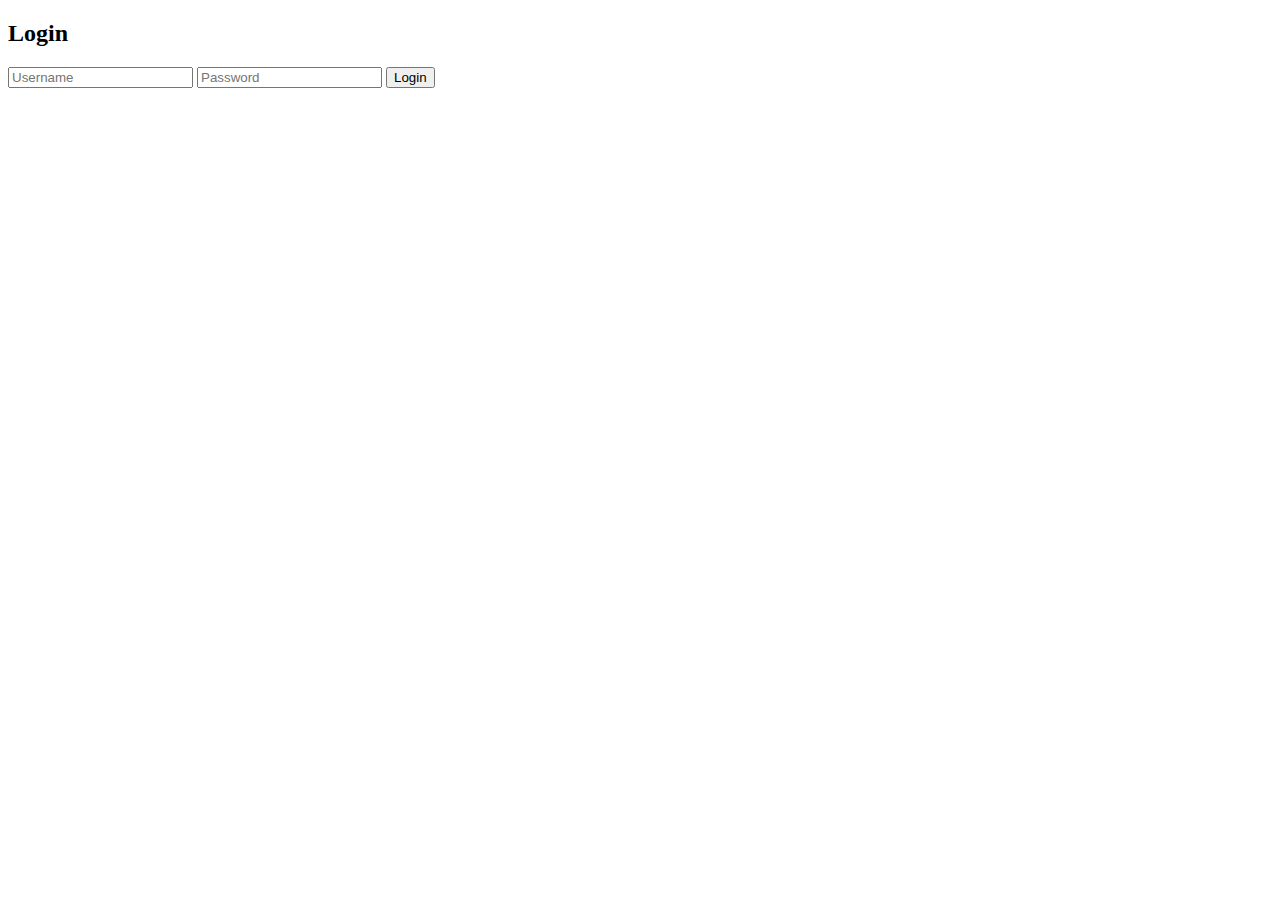
==== login.html @ 831be057 "Implemented user authentication with cookies" ====
<!DOCTYPE html>
<html lang="en">
<head>
    <meta charset="UTF-8">
    <meta name="viewport" content="width=device-width, initial-scale=1.0">
    <title>Login</title>
    <script src="script.js" defer></script>
</head>
<body>
    <h2>Login</h2>
    <form id="loginForm">
        <input type="text" id="username" placeholder="Username" required>
        <input type="password" id="password" placeholder="Password" required>
        <button type="submit">Login</button>
    </form>
    <button id="logoutBtn">Logout</button>
</body>
</html>
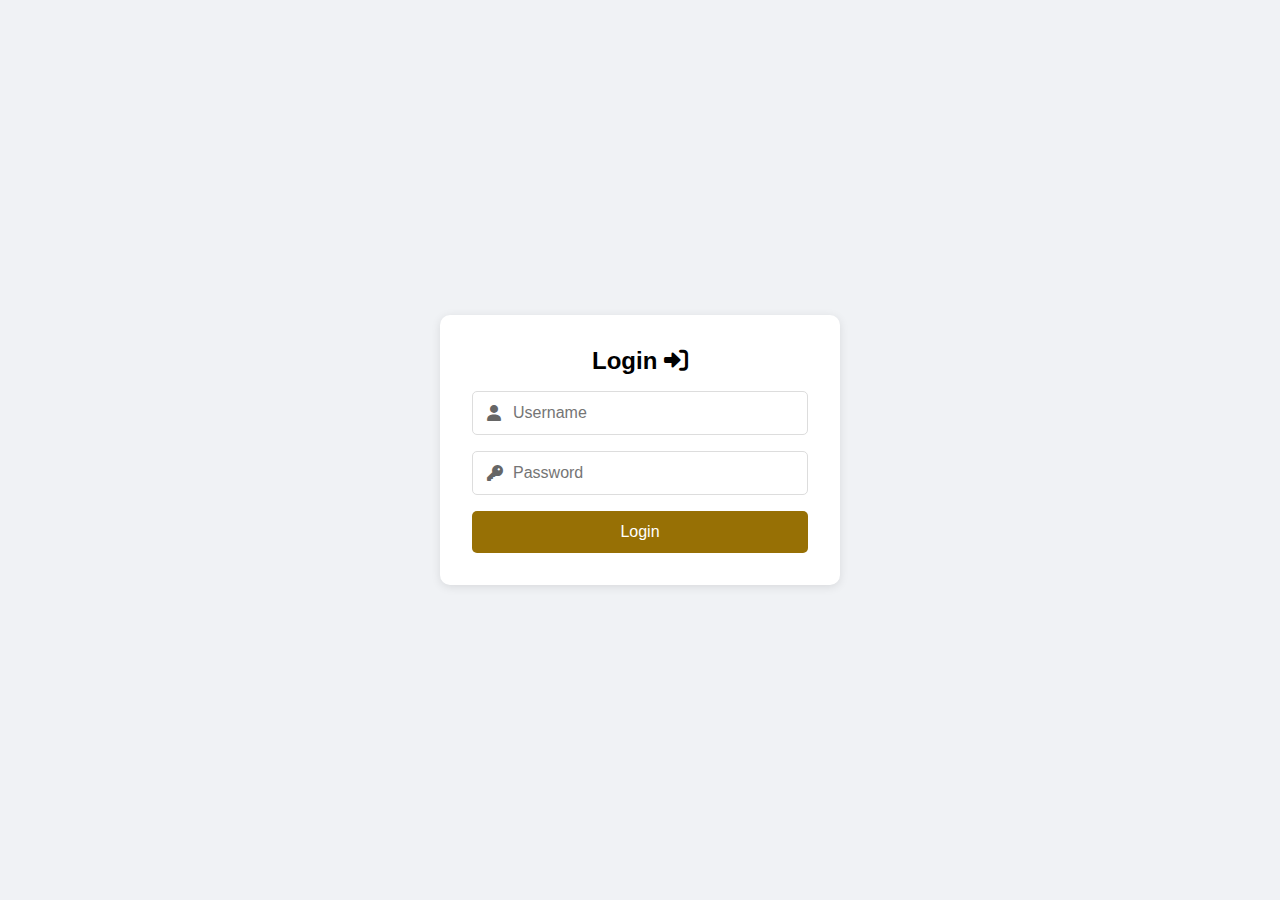
==== commit 6efa1646: "lodin&toggle.htmls files" ====
--- a/login.html
+++ b/login.html
@@ -3,16 +3,160 @@
 <head>
     <meta charset="UTF-8">
     <meta name="viewport" content="width=device-width, initial-scale=1.0">
-    <title>Login</title>
-    <script src="script.js" defer></script>
+    <title>Inkanda Collection | Login</title>
+    <link rel="stylesheet" href="https://cdnjs.cloudflare.com/ajax/libs/font-awesome/6.0.0/css/all.min.css">
+    <style>
+        * {
+            box-sizing: border-box;
+            margin: 0;
+            padding: 0;
+        }
+
+        body {
+            font-family: Arial, sans-serif;
+            min-height: 100vh;
+            display: flex;
+            flex-direction: column;
+            justify-content: center;
+            align-items: center;
+            background: #f0f2f5;
+        }
+
+        .container {
+            background: white;
+            padding: 2rem;
+            border-radius: 10px;
+            box-shadow: 0 2px 10px rgba(0,0,0,0.1);
+            width: 90%;
+            max-width: 400px;
+            margin: 1rem;
+        }
+
+        .input-group {
+            position: relative;
+            margin: 1rem 0;
+        }
+
+        input {
+            width: 100%;
+            padding: 12px 40px;
+            border: 1px solid #ddd;
+            border-radius: 5px;
+            font-size: 16px;
+        }
+
+        .icon {
+            position: absolute;
+            left: 15px;
+            top: 50%;
+            transform: translateY(-50%);
+            color: #666;
+        }
+
+        button {
+            width: 100%;
+            padding: 12px;
+            background: #977005;;
+            color: white;
+            border: none;
+            border-radius: 5px;
+            font-size: 16px;
+            cursor: pointer;
+        }
+
+        button:hover {
+            background: #5e4603;;
+        }
+
+        .logout-section {
+            text-align: center;
+            display: none;
+        }
+
+        @media (max-width: 480px) {
+            .container {
+                padding: 1.5rem;
+            }
+            
+            input, button {
+                font-size: 14px;
+            }
+        }
+    </style>
 </head>
 <body>
-    <h2>Login</h2>
-    <form id="loginForm">
-        <input type="text" id="username" placeholder="Username" required>
-        <input type="password" id="password" placeholder="Password" required>
-        <button type="submit">Login</button>
-    </form>
-    <button id="logoutBtn">Logout</button>
+    <div class="container">
+        <form id="loginForm">
+            <h2 style="text-align: center; margin-bottom: 1rem;">Login <i class="fas fa-sign-in-alt"></i></h2>
+            <div class="input-group">
+                <i class="fas fa-user icon"></i>
+                <input type="text" 
+                       id="usernameInput" 
+                       placeholder="Username"
+                       autocomplete="username"
+                       required>
+            </div>
+            <div class="input-group">
+                <i class="fas fa-key icon"></i>
+                <input type="password" 
+                       id="passwordInput" 
+                       placeholder="Password"
+                       autocomplete="current-password"
+                       required>
+            </div>
+            <button type="submit">Login</button>
+        </form>
+
+        <div class="logout-section" id="logoutSection">
+            <h3>Welcome back! <i class="fas fa-hand-wave"></i></h3>
+            <button onclick="logout()">Logout <i class="fas fa-sign-out-alt"></i></button>
+        </div>
+    </div>
+
+    <script>
+        // Cookie management utilities
+        const COOKIE_NAME = 'authToken';
+        const COOKIE_DAYS = 7;
+
+        function setAuthCookie() {
+            const expiration = new Date();
+            expiration.setDate(expiration.getDate() + COOKIE_DAYS);
+            document.cookie = `${COOKIE_NAME}=user123; expires=${expiration.toUTCString()}; Secure; path=/`;
+        }
+
+        function deleteAuthCookie() {
+            document.cookie = `${COOKIE_NAME}=; expires=Thu, 01 Jan 1970 00:00:00 UTC; path=/;`;
+        }
+
+        function checkAuthState() {
+            const authToken = document.cookie
+                .split('; ')
+                .find(row => row.startsWith(`${COOKIE_NAME}=`))
+                ?.split('=')[1];
+
+            if(authToken) {
+                document.getElementById('loginForm').style.display = 'none';
+                document.getElementById('logoutSection').style.display = 'block';
+            }
+        }
+
+        // Form handling
+        document.getElementById('loginForm').addEventListener('submit', (e) => {
+            e.preventDefault();
+            setAuthCookie();
+            checkAuthState();
+        });
+
+        function logout() {
+            deleteAuthCookie();
+            document.getElementById('loginForm').style.display = 'block';
+            document.getElementById('logoutSection').style.display = 'none';
+            document.getElementById('usernameInput').value = '';
+            document.getElementById('passwordInput').value = '';
+        }
+
+        // Initial state check
+        checkAuthState();
+    </script>
 </body>
-</html>
+</html>